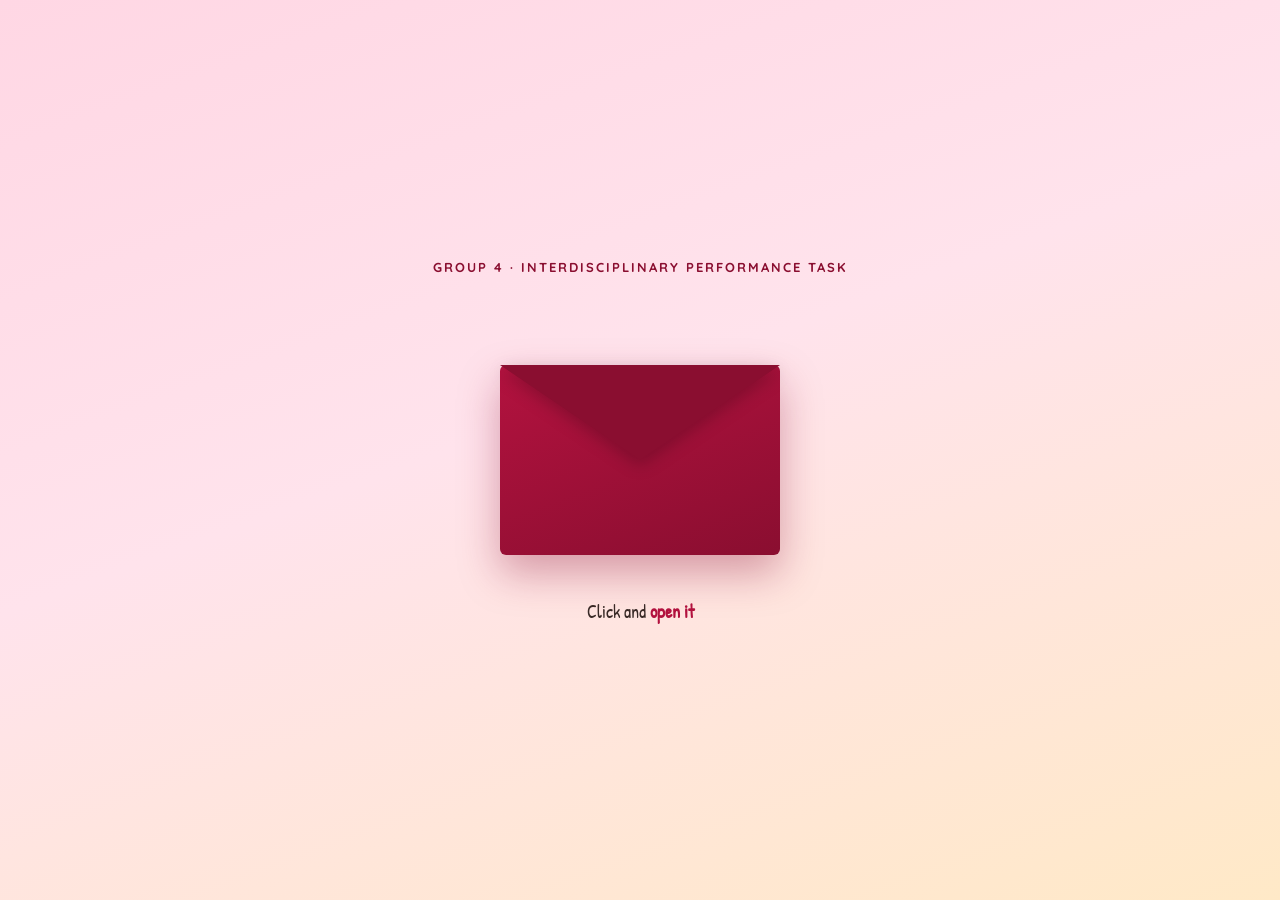
==== index.html @ b90a91a4 "Add files via upload" ====
<!DOCTYPE html>
<html lang="en">
<head>
  <meta charset="UTF-8" />
  <meta name="viewport" content="width=device-width, initial-scale=1.0" />
  <title>Group 4 — Interdisciplinary Performance Task</title>
  <link rel="preconnect" href="https://fonts.googleapis.com" />
  <link rel="preconnect" href="https://fonts.gstatic.com" crossorigin />
  <link href="https://fonts.googleapis.com/css2?family=Caveat:wght@600;700&family=Patrick+Hand&family=Quicksand:wght@500;600;700&display=swap" rel="stylesheet" />
  <link rel="stylesheet" href="style.css" />
</head>
<body>
  <div class="envelope-page">
    <span class="envelope-eyebrow">Group 4 · Interdisciplinary Performance Task</span>

    <div class="envelope-scene" id="scene">
      <a class="envelope-link" href="#scene" aria-label="Open the envelope">
        <div class="envelope">
          <div class="envelope-body"></div>
          <div class="envelope-flap"></div>
        </div>
      </a>

      <a class="envelope-letter-link" href="letter.html" aria-label="Read the letter">
        <div class="envelope-letter">
          <span>To the teacher that is reading this, here are the members that form group 4, and for your information, all of us contributed well. </span>
        </div>
      </a>

      <div class="envelope-photos" aria-hidden="true">
        <div class="envelope-photo photo-1"><img src="mark.jpg" alt="" onerror="this.style.display='none'" /></div>
        <div class="envelope-photo photo-2"><img src="erica.jpg" alt="" onerror="this.style.display='none'" /></div>
        <div class="envelope-photo photo-3"><img src="vince.jpg" alt="" onerror="this.style.display='none'" /></div>
        <div class="envelope-photo photo-4"><img src="jd.jpg" alt="" onerror="this.style.display='none'" /></div>
        <div class="envelope-photo photo-5"><img src="feli.jpg" alt="" onerror="this.style.display='none'" /></div>
        <div class="envelope-photo photo-6"><img src="sama.jpg" alt="" onerror="this.style.display='none'" /></div>
        <div class="envelope-photo photo-7"><img src="ash.jpg" alt="" onerror="this.style.display='none'" /></div>
      </div>

      <p class="envelope-hint">Click and <span class="tap">open it</span></p>
    </div>
  </div>
</body>
</html>
---- style.css ----
/* ---------------------------------------------
   Group 4 — Envelope / Scrapbook site
   Palette: blush pink, crimson envelope, cream paper
--------------------------------------------------*/

:root {
  --blush: #ffe3ec;
  --blush-deep: #ffc4d6;
  --crimson: #b3123f;
  --crimson-dark: #8a0e30;
  --cream: #fffaf4;
  --ink: #3a2b28;
  --gold: #e3a83e;
  --tape: #f5d9a8;
}

* {
  box-sizing: border-box;
}

body {
  margin: 0;
  min-height: 100vh;
  font-family: "Quicksand", "Segoe UI", sans-serif;
  color: var(--ink);
  background: linear-gradient(160deg, #ffd7e4 0%, var(--blush) 45%, #ffe9c7 100%);
  background-attachment: fixed;
}

a {
  color: inherit;
}

/* ---------------------------------------------
   Smooth cross-page transitions (Chrome/Edge)
--------------------------------------------------*/

@view-transition {
  navigation: auto;
}

/* ---------------------------------------------
   Envelope landing page
--------------------------------------------------*/

.envelope-page {
  min-height: 100vh;
  display: flex;
  flex-direction: column;
  align-items: center;
  justify-content: center;
  text-align: center;
  padding: 32px;
  position: relative;
  overflow: hidden;
}

.envelope-eyebrow {
  font-family: "Quicksand", sans-serif;
  font-weight: 700;
  font-size: 13px;
  letter-spacing: 2px;
  text-transform: uppercase;
  color: var(--crimson-dark);
  margin-bottom: 90px;
}

.envelope-link {
  display: inline-block;
  text-decoration: none;
}

.envelope-scene {
  perspective: 1400px;
  position: relative;
}

.envelope {
  position: relative;
  width: 280px;
  height: 190px;
  margin: 0 auto;
  transition: transform 0.4s ease;
}

.envelope-scene:not(:target) .envelope-link:hover .envelope {
  transform: translateY(-6px) scale(1.02);
}

.envelope-body {
  position: absolute;
  inset: 0;
  background: linear-gradient(160deg, var(--crimson) 0%, var(--crimson-dark) 100%);
  border-radius: 6px;
  box-shadow: 0 18px 40px rgba(138, 14, 48, 0.35);
}

.envelope-letter-link {
  position: absolute;
  top: 0;
  left: 50%;
  transform: translateX(-50%);
  width: 280px;
  height: 260px;
  text-decoration: none;
  pointer-events: none;
  z-index: 1;
}

.envelope-scene:target .envelope-letter-link {
  pointer-events: auto;
}

.envelope-letter {
  position: absolute;
  top: 20px;
  left: 20px;
  right: 20px;
  min-height: 150px;
  max-width: 240px;
  margin: 0 auto;
  background: var(--cream);
  border-radius: 4px;
  box-shadow: 0 8px 18px rgba(0, 0, 0, 0.15);
  transform: translateY(10px);
  opacity: 0;
  display: flex;
  align-items: center;
  justify-content: center;
  padding: 18px 16px;
  cursor: pointer;
  transition: transform 0.6s ease 0.35s,
              opacity 0.4s ease 0.35s,
              box-shadow 0.6s ease 0.35s;
}

.envelope-scene:target .envelope-letter {
  transform: translateY(-96px);
  opacity: 1;
  box-shadow: 0 24px 40px rgba(0, 0, 0, 0.22);
}

.envelope-letter:hover,
.envelope-letter:focus-visible {
  transform: translateY(-102px);
}

.envelope-letter span {
  display: block;
  font-family: "Patrick Hand", cursive;
  font-size: 15px;
  line-height: 1.55;
  color: var(--crimson-dark);
  font-weight: 400;
  text-align: center;
}

.envelope-flap {
  position: absolute;
  top: 0;
  left: 0;
  width: 0;
  height: 0;
  border-left: 140px solid transparent;
  border-right: 140px solid transparent;
  border-top: 95px solid var(--crimson-dark);
  filter: drop-shadow(0 6px 8px rgba(0, 0, 0, 0.2));
  transform-origin: top center;
  transform-style: preserve-3d;
  backface-visibility: hidden;
  z-index: 2;
  transition: transform 0.6s cubic-bezier(0.34, 1.56, 0.64, 1);
}

.envelope-scene:target .envelope-flap {
  transform: rotateX(-160deg);
}

.envelope-hint {
  margin-top: 40px;
  font-family: "Patrick Hand", cursive;
  font-size: 18px;
  color: var(--ink);
  transition: opacity 0.3s ease;
}

.envelope-hint .tap {
  color: var(--crimson);
  font-weight: 700;
}

.envelope-scene:target .envelope-hint {
  opacity: 0;
}

.envelope-photos {
  position: absolute;
  top: 0;
  left: 50%;
  width: 420px;
  height: 190px;
  transform: translateX(-50%);
  pointer-events: none;
  z-index: 3;
}

.envelope-photo {
  position: absolute;
  width: 64px;
  height: 64px;
  padding: 5px 5px 8px;
  background: var(--cream);
  border-radius: 3px;
  box-shadow: 0 10px 20px rgba(58, 43, 40, 0.28);
  overflow: hidden;
  opacity: 0;
  top: -30px;
  left: 50%;
  margin-left: -32px;
  transform: translateY(24px) scale(0.7) rotate(0deg);
  transition: transform 0.55s cubic-bezier(0.34, 1.56, 0.64, 1),
              opacity 0.4s ease;
}

.envelope-photo img {
  width: 100%;
  height: 100%;
  object-fit: cover;
  display: block;
  background: var(--blush);
}

.envelope-scene:target .photo-1 {
  opacity: 1;
  transform: translate(-158px, -88px) scale(1) rotate(-14deg);
  transition-delay: 0.4s;
}

.envelope-scene:target .photo-2 {
  opacity: 1;
  transform: translate(-104px, -108px) scale(1) rotate(-8deg);
  transition-delay: 0.46s;
}

.envelope-scene:target .photo-3 {
  opacity: 1;
  transform: translate(-50px, -122px) scale(1) rotate(-3deg);
  transition-delay: 0.52s;
}

.envelope-scene:target .photo-4 {
  opacity: 1;
  transform: translate(0px, -128px) scale(1) rotate(2deg);
  transition-delay: 0.58s;
}

.envelope-scene:target .photo-5 {
  opacity: 1;
  transform: translate(50px, -122px) scale(1) rotate(7deg);
  transition-delay: 0.64s;
}

.envelope-scene:target .photo-6 {
  opacity: 1;
  transform: translate(104px, -108px) scale(1) rotate(11deg);
  transition-delay: 0.7s;
}

.envelope-scene:target .photo-7 {
  opacity: 1;
  transform: translate(158px, -88px) scale(1) rotate(15deg);
  transition-delay: 0.76s;
}

@media (prefers-reduced-motion: reduce) {
  .envelope-photo,
  .envelope-letter,
  .envelope-flap,
  .envelope-hint {
    transition: none;
  }
}

/* ---------------------------------------------
   Scrapbook / letter page
--------------------------------------------------*/

.scrapbook-page {
  min-height: 100vh;
  padding: 28px 24px 60px;
  display: flex;
  flex-direction: column;
  align-items: center;
}

.back-link {
  align-self: flex-start;
  display: inline-flex;
  align-items: center;
  gap: 6px;
  padding: 9px 20px;
  border-radius: 999px;
  background: var(--crimson);
  color: var(--cream);
  text-decoration: none;
  font-family: "Quicksand", sans-serif;
  font-weight: 700;
  font-size: 13px;
  letter-spacing: 0.4px;
  text-transform: uppercase;
  box-shadow: 0 8px 18px rgba(179, 18, 63, 0.3);
  transition: transform 0.2s ease, box-shadow 0.2s ease;
  margin-bottom: 24px;
}

.back-link:hover,
.back-link:focus-visible {
  transform: translateY(-2px);
  box-shadow: 0 12px 22px rgba(179, 18, 63, 0.4);
}

.scrapbook-title {
  font-family: "Caveat", cursive;
  font-size: 36px;
  font-weight: 700;
  color: var(--crimson-dark);
  margin: 0 0 32px;
  text-align: center;
}

.scrapbook-layout {
  display: grid;
  grid-template-columns: 1fr minmax(280px, 460px) 1fr;
  gap: 24px;
  align-items: center;
  width: 100%;
  max-width: 1100px;
}

.polaroid-column {
  display: flex;
  flex-direction: column;
  gap: 22px;
  align-items: center;
}

.polaroid-column.left .polaroid:nth-child(1) { transform: rotate(-7deg); }
.polaroid-column.left .polaroid:nth-child(2) { transform: rotate(5deg); }
.polaroid-column.left .polaroid:nth-child(3) { transform: rotate(-4deg); }
.polaroid-column.left .polaroid:nth-child(4) { transform: rotate(6deg); }

.polaroid-column.right .polaroid:nth-child(1) { transform: rotate(6deg); }
.polaroid-column.right .polaroid:nth-child(2) { transform: rotate(-6deg); }
.polaroid-column.right .polaroid:nth-child(3) { transform: rotate(4deg); }

.polaroid {
  display: block;
  width: 130px;
  background: var(--cream);
  padding: 10px 10px 16px;
  border-radius: 3px;
  box-shadow: 0 10px 20px rgba(58, 43, 40, 0.18);
  text-decoration: none;
  position: relative;
  transition: transform 0.3s ease, box-shadow 0.3s ease;
}

.polaroid::before {
  content: "";
  position: absolute;
  top: -10px;
  left: 50%;
  transform: translateX(-50%) rotate(-4deg);
  width: 44px;
  height: 16px;
  background: var(--tape);
  opacity: 0.85;
  box-shadow: 0 2px 4px rgba(0, 0, 0, 0.1);
}

.polaroid:hover,
.polaroid:focus-visible {
  transform: rotate(0deg) scale(1.06) !important;
  box-shadow: 0 16px 28px rgba(58, 43, 40, 0.28);
  z-index: 5;
}

.polaroid-photo {
  height: 90px;
  border-radius: 2px;
  display: flex;
  align-items: center;
  justify-content: center;
  overflow: hidden;
  background: var(--blush);
  border: 2px dashed var(--blush-deep);
}

.polaroid-photo:empty::after {
  content: "+";
  font-family: "Quicksand", sans-serif;
  font-size: 30px;
  font-weight: 700;
  color: var(--blush-deep);
}

.polaroid-photo img {
  width: 100%;
  height: 100%;
  object-fit: cover;
  object-position: center 20%;
}

.polaroid-caption {
  display: block;
  text-align: center;
  margin-top: 10px;
  font-family: "Caveat", cursive;
  font-size: 18px;
  font-weight: 700;
  color: var(--ink);
}

.letter-stack {
  position: relative;
  min-height: 380px;
  animation: burst-in 0.6s cubic-bezier(0.34, 1.56, 0.64, 1) both 0.15s;
}

@keyframes burst-in {
  from {
    opacity: 0;
    transform: scale(0.6) translateY(18px);
  }
  to {
    opacity: 1;
    transform: scale(1) translateY(0);
  }
}

.polaroid-column .polaroid {
  animation: burst-in 0.55s cubic-bezier(0.34, 1.56, 0.64, 1) backwards;
}

.polaroid-column.left .polaroid:nth-child(1) { animation-delay: 0.05s; }
.polaroid-column.left .polaroid:nth-child(2) { animation-delay: 0.15s; }
.polaroid-column.left .polaroid:nth-child(3) { animation-delay: 0.25s; }
.polaroid-column.left .polaroid:nth-child(4) { animation-delay: 0.35s; }
.polaroid-column.right .polaroid:nth-child(1) { animation-delay: 0.1s; }
.polaroid-column.right .polaroid:nth-child(2) { animation-delay: 0.2s; }
.polaroid-column.right .polaroid:nth-child(3) { animation-delay: 0.3s; }

.letter-page {
  display: none;
  background: var(--cream);
  border-radius: 4px;
  padding: 40px 34px 34px;
  box-shadow: 0 20px 45px rgba(58, 43, 40, 0.22);
  transform: rotate(-1deg);
  position: relative;
}

.letter-page::before {
  content: "";
  position: absolute;
  top: -12px;
  left: 50%;
  transform: translateX(-50%) rotate(3deg);
  width: 60px;
  height: 20px;
  background: var(--tape);
  opacity: 0.9;
}

/* Keep card visible even when zoom target is active */
.letter-page:target,
.letter-page:has(.pdf-zoom-overlay:target),
#science:has(~ #science-zoom:target),
.letter-page.intro {
  display: block;
  animation: unfold 0.5s ease both;
}

.letter-page:target ~ .letter-page.intro,
.letter-page:has(.pdf-zoom-overlay:target) ~ .letter-page.intro,
#science:has(~ #science-zoom:target) ~ .letter-page.intro {
  display: none;
}

@keyframes unfold {
  from {
    opacity: 0;
    transform: rotate(-1deg) translateY(14px) scale(0.97);
  }
  to {
    opacity: 1;
    transform: rotate(-1deg) translateY(0) scale(1);
  }
}

.letter-back {
  display: inline-flex;
  align-items: center;
  gap: 4px;
  margin-bottom: 14px;
  padding: 6px 16px;
  border-radius: 999px;
  background: var(--crimson);
  color: var(--cream);
  text-decoration: none;
  font-family: "Quicksand", sans-serif;
  font-weight: 700;
  font-size: 12px;
  letter-spacing: 0.4px;
  text-transform: uppercase;
  box-shadow: 0 6px 14px rgba(179, 18, 63, 0.3);
  transition: transform 0.2s ease, box-shadow 0.2s ease;
}

.letter-back:hover,
.letter-back:focus-visible {
  transform: translateY(-2px);
  box-shadow: 0 10px 18px rgba(179, 18, 63, 0.4);
}

.letter-greeting {
  font-family: "Caveat", cursive;
  font-size: 30px;
  font-weight: 700;
  color: var(--crimson-dark);
  margin: 0 0 14px;
}

.letter-body {
  font-family: "Patrick Hand", cursive;
  font-size: 17px;
  line-height: 1.6;
  color: var(--ink);
  margin: 0 0 20px;
}

.peta-embed {
  width: 100%;
  height: 480px;
  border: 2px solid var(--blush-deep);
  border-radius: 4px;
  margin: 0 0 20px;
  background: var(--cream);
  display: block;
}

.pdf-frame-wrap,
.peta-img-wrap {
  position: relative;
  margin: 0 0 20px;
}

.peta-img-embed {
  width: 100%;
  height: auto;
  border: 2px solid var(--blush-deep);
  border-radius: 4px;
  display: block;
  background: var(--cream);
}

/* Zoomed image overlay styling */
.peta-img-zoomed {
  width: auto;
  height: auto;
  max-width: 95vw;
  max-height: 92vh;
  object-fit: contain;
  border-radius: 6px;
  box-shadow: 0 24px 60px rgba(0, 0, 0, 0.6);
}

.pdf-zoom-btn {
  position: absolute;
  top: 12px;
  right: 12px;
  width: 38px;
  height: 38px;
  display: flex;
  align-items: center;
  justify-content: center;
  background: var(--crimson);
  color: var(--cream);
  border-radius: 50%;
  font-size: 17px;
  text-decoration: none;
  box-shadow: 0 6px 14px rgba(0, 0, 0, 0.3);
  transition: transform 0.2s ease;
  z-index: 5;
}

.pdf-zoom-btn:hover,
.pdf-zoom-btn:focus-visible {
  transform: scale(1.1);
}

.pdf-zoom-overlay {
  display: none;
  position: fixed;
  inset: 0;
  background: rgba(20, 10, 12, 0.92);
  z-index: 1000;
  padding: 24px;
  align-items: center;
  justify-content: center;
}

.pdf-zoom-overlay:target {
  display: flex;
}

.pdf-zoom-overlay iframe {
  width: 100%;
  height: 100%;
  max-width: 950px;
  border: none;
  border-radius: 6px;
  background: var(--cream);
  box-shadow: 0 24px 60px rgba(0, 0, 0, 0.5);
}

.pdf-zoom-close {
  position: absolute;
  top: 20px;
  right: 28px;
  width: 42px;
  height: 42px;
  display: flex;
  align-items: center;
  justify-content: center;
  background: var(--cream);
  color: var(--crimson-dark);
  border-radius: 50%;
  font-family: "Quicksand", sans-serif;
  font-size: 24px;
  font-weight: 700;
  text-decoration: none;
  line-height: 1;
  z-index: 1001;
}

.pdf-zoom-close:hover,
.pdf-zoom-close:focus-visible {
  transform: scale(1.08);
}

.music-toggle {
  position: fixed;
  bottom: 20px; /* Moved from top to bottom */
  right: 20px;
  top: auto;   /* Resets top positioning */
  width: 44px;
  height: 44px;
  border: none;
  border-radius: 50%;
  background: var(--crimson);
  color: var(--cream);
  font-size: 18px;
  display: flex;
  align-items: center;
  justify-content: center;
  cursor: pointer;
  box-shadow: 0 8px 18px rgba(179, 18, 63, 0.35);
  z-index: 2000;
  transition: transform 0.2s ease, box-shadow 0.2s ease;
}


.music-toggle:hover,
.music-toggle:focus-visible {
  transform: scale(1.08);
  box-shadow: 0 10px 22px rgba(179, 18, 63, 0.45);
}

.music-toggle.playing {
  animation: music-pulse 1.6s ease-in-out infinite;
}

@keyframes music-pulse {
  0%, 100% { box-shadow: 0 8px 18px rgba(179, 18, 63, 0.35); }
  50% { box-shadow: 0 8px 22px rgba(179, 18, 63, 0.6); }
}

@media (prefers-reduced-motion: reduce) {
  .music-toggle.playing {
    animation: none;
  }
}

.easter-egg {
  position: absolute;
  bottom: 12px;
  right: 16px;
  font-size: 13px;
  line-height: 1;
  opacity: 0.22;
  cursor: pointer;
  user-select: none;
  transition: opacity 0.2s ease, transform 0.2s ease;
}

.easter-egg:hover,
.easter-egg:focus-visible {
  opacity: 0.75;
  transform: scale(1.15);
}

.easter-egg.bounce {
  animation: egg-bounce 0.6s ease;
}

@keyframes egg-bounce {
  0%, 100% { transform: scale(1) rotate(0deg); }
  30% { transform: scale(1.4) rotate(-12deg); }
  60% { transform: scale(0.9) rotate(10deg); }
}

@media (prefers-reduced-motion: reduce) {
  .easter-egg.bounce {
    animation: none;
  }
}

.member-list {
  list-style: none;
  margin: 0 0 20px;
  padding: 0;
  font-family: "Patrick Hand", cursive;
  font-size: 17px;
  color: var(--ink);
}

.member-list li {
  display: flex;
  justify-content: space-between;
  align-items: baseline;
  gap: 12px;
  padding: 4px 0;
  border-bottom: 1px dashed var(--blush-deep);
}

.member-list li:last-child {
  border-bottom: none;
}

.member-name {
  font-weight: 700;
}

.member-role {
  color: var(--crimson-dark);
  font-style: italic;
}

.letter-signature {
  font-family: "Caveat", cursive;
  font-size: 22px;
  font-weight: 700;
  color: var(--crimson-dark);
  text-align: right;
}

/* ---------------------------------------------
   Responsive
--------------------------------------------------*/

@media (max-width: 860px) {
  .scrapbook-layout {
    grid-template-columns: 1fr;
  }

  .polaroid-column {
    flex-direction: row;
    flex-wrap: wrap;
    justify-content: center;
  }

  .letter-stack {
    order: 1;
  }

  .polaroid-column.left {
    order: 2;
    margin-top: 28px;
  }

  .polaroid-column.right {
    order: 3;
    margin-top: 28px;
  }
}

@media (prefers-reduced-motion: reduce) {
  .letter-page:target,
  .letter-page.intro,
  .letter-stack,
  .polaroid-column .polaroid {
    animation: none;
  }
}
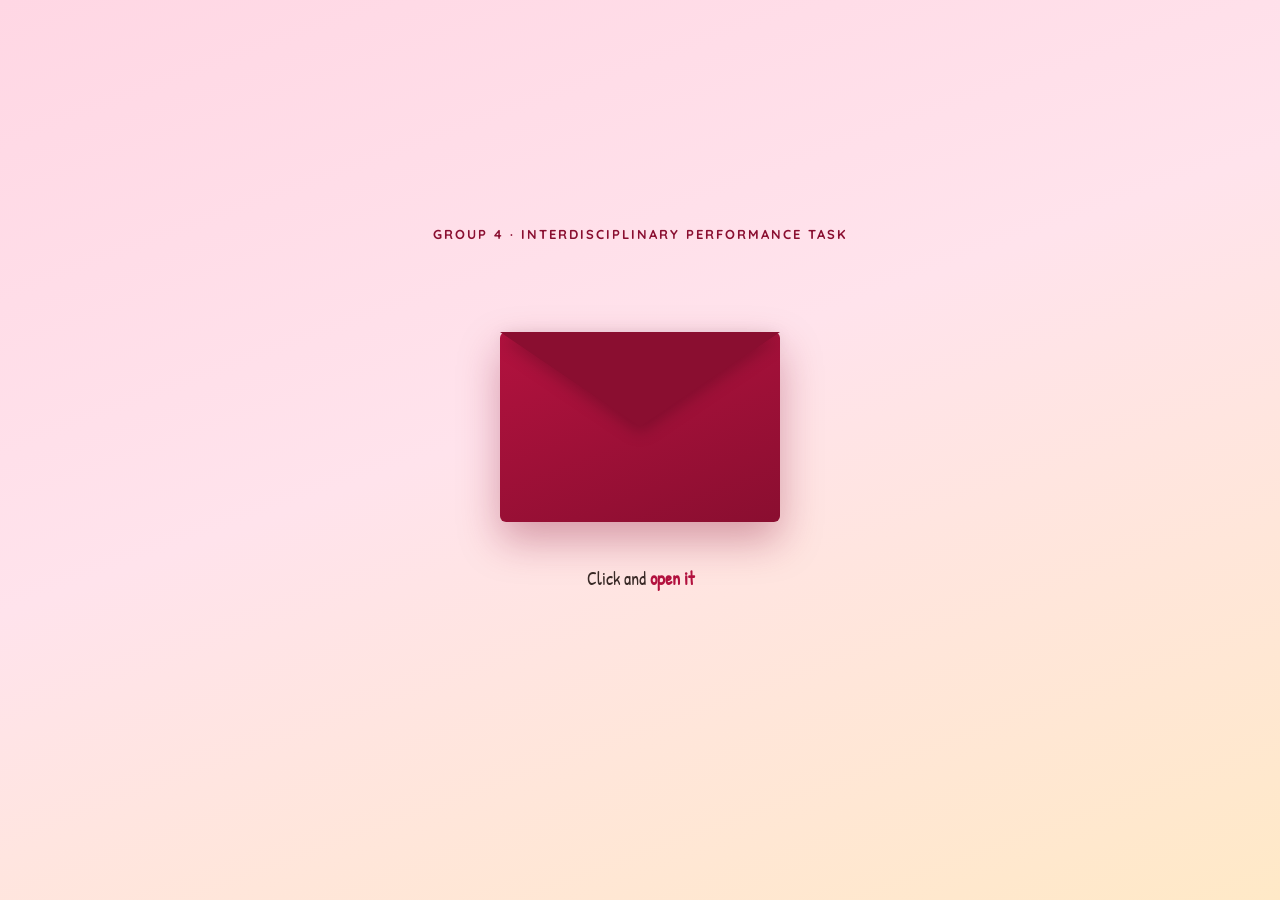
==== commit d32fdedd: "Add hint for reopening the letter" ====
--- a/index.html
+++ b/index.html
@@ -38,7 +38,8 @@
       </div>
 
       <p class="envelope-hint">Click and <span class="tap">open it</span></p>
+      <p class="envelope-hint-opened">Click the letter <span class="tap">again</span> to read it</p>
     </div>
   </div>
 </body>
-</html>+</html>
--- a/style.css
+++ b/style.css
@@ -191,6 +191,24 @@
 
 .envelope-scene:target .envelope-hint {
   opacity: 0;
+}
+
+.envelope-hint-opened {
+  margin-top: 40px;
+  font-family: "Patrick Hand", cursive;
+  font-size: 18px;
+  color: var(--ink);
+  opacity: 0;
+  transition: opacity 0.4s ease 0.5s;
+}
+
+.envelope-hint-opened .tap {
+  color: var(--crimson);
+  font-weight: 700;
+}
+
+.envelope-scene:target .envelope-hint-opened {
+  opacity: 1;
 }
 
 .envelope-photos {
@@ -330,11 +348,11 @@
 
 .scrapbook-layout {
   display: grid;
-  grid-template-columns: 1fr minmax(280px, 460px) 1fr;
+  grid-template-columns: 1fr minmax(280px, 620px) 1fr;
   gap: 24px;
   align-items: center;
   width: 100%;
-  max-width: 1100px;
+  max-width: 1260px;
 }
 
 .polaroid-column {
@@ -552,7 +570,7 @@
 .pdf-frame-wrap,
 .peta-img-wrap {
   position: relative;
-  margin: 0 0 20px;
+  margin: 0 -14px 20px;
 }
 
 .peta-img-embed {
@@ -802,4 +820,4 @@
   .polaroid-column .polaroid {
     animation: none;
   }
-}+}
